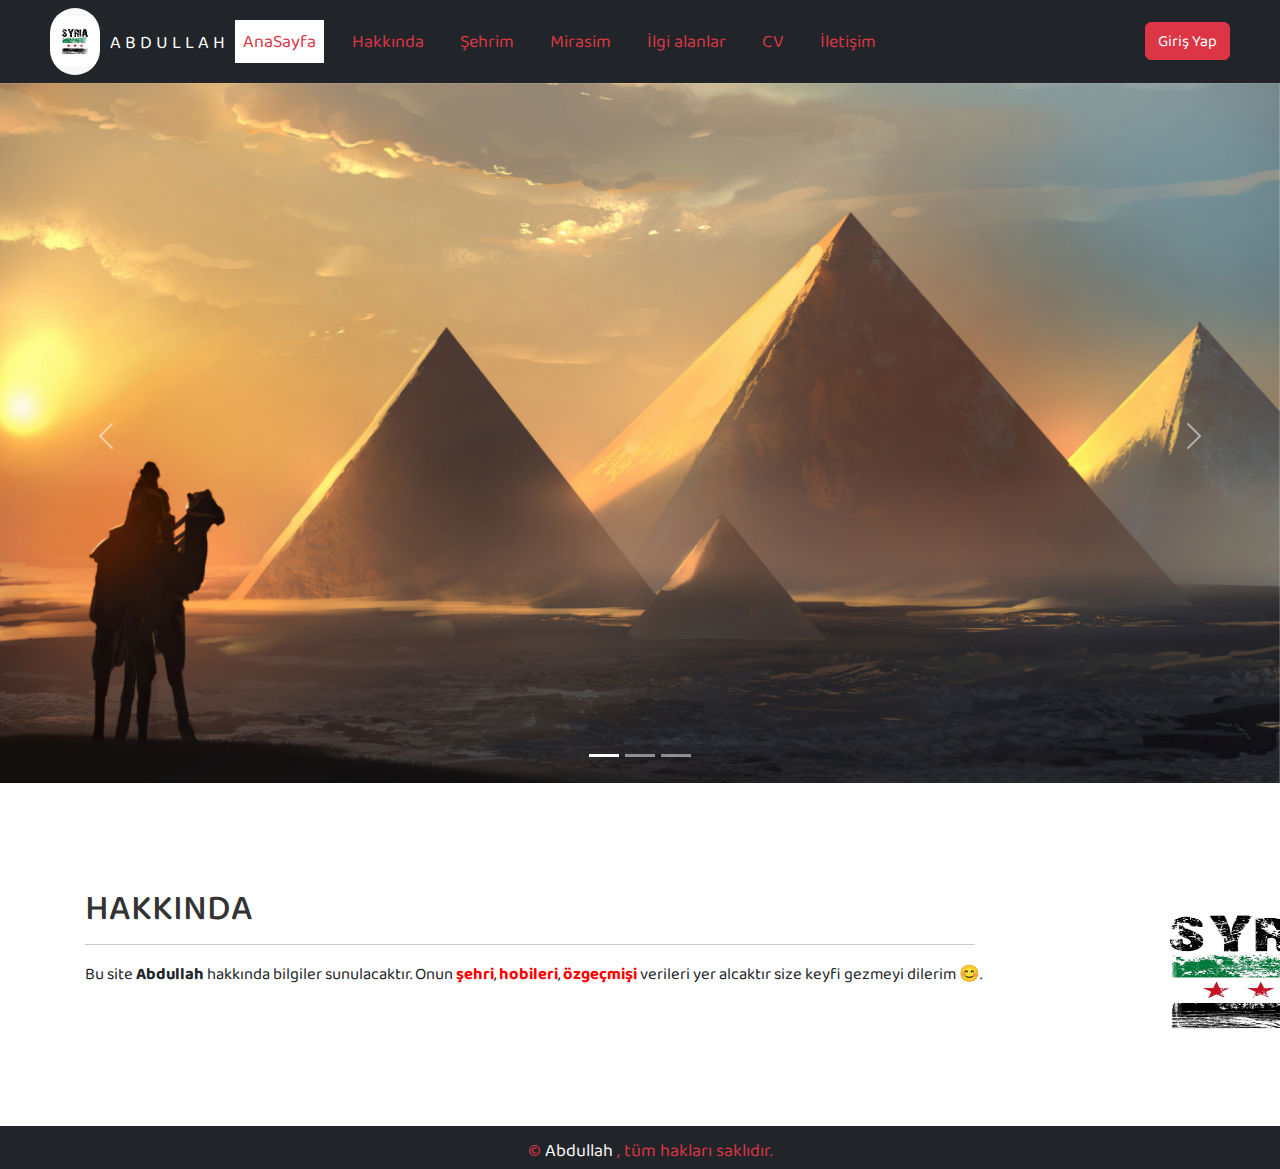
==== index.html @ 957deade "Ana sayfayi yuklemek" ====
<!DOCTYPE html>
<html lang="Tr">
<head>
    <meta charset="UTF-8">
    <meta http-equiv="X-UA-Compatible" content="IE=edge">
    <meta name="viewport" content="width=device-width, initial-scale=1.0">
    <title>ABDULLAH</title>
    <meta name="viewport" content="width=device-width, initial-scale=1">
    <link href="https://cdn.jsdelivr.net/npm/bootstrap@5.1.3/dist/css/bootstrap.min.css" rel="stylesheet">
    <script src="https://cdn.jsdelivr.net/npm/bootstrap@5.1.3/dist/js/bootstrap.bundle.min.js"></script>
    <link rel="stylesheet" href="CSS/ana.css">
    <link rel="stylesheet" href="CSS/normalize.css">
    <link rel="preconnect" href="https://fonts.googleapis.com">
    <link rel="preconnect" href="https://fonts.gstatic.com" crossorigin>
    <link rel="preconnect" href="https://fonts.googleapis.com">
<link rel="preconnect" href="https://fonts.gstatic.com" crossorigin>
<link href="https://fonts.googleapis.com/css2?family=Baloo+Chettan+2:wght@400;600;700&family=Roboto:wght@100&family=Work+Sans:wght@200;300;400;500;600;700;800&display=swap" rel="stylesheet">
</head>
<body>
    <header>
        <nav class="navbar navbar-expand-lg navbar-dark bg-dark">
            <div id="misir" class="me-auto">
              <a href="#"> <img src="images/flat,750x,075,f-pad,750x1000,f8f8f8.jpg" alt="" style="width: 50px" class="rounded-pill"><a
                  href="#hakkında"><span class="moataz">A B D U L L A H</span></a></a>
            </div>
            <button class="navbar-toggler" type="button" data-bs-toggle="collapse" data-bs-target="#navbarNav"
              aria-controls="navbarNav" aria-expanded="false" aria-label="Toggle navigation">
              <span class="navbar-toggler-icon"></span>
            </button>
            <div class="collapse navbar-collapse" id="navbarNav">
              <ul class="navbar-nav">
                <li class="nav-item">
                  <a class="ana nav-link text-danger" href="index.html">AnaSayfa</a>
                </li>
                <li class="nav-item">
                  <a class="hakkında nav-link text-danger" href="hakkında.html">Hakkında</a>
                </li>
                <li class="nav-item">
                  <a class="şehrim nav-link text-danger" href="şehrim.html">Şehrim</a>
                </li>
                <li class="nav-item">
                  <a class="mirasim nav-link text-danger" href="mirasim.html">Mirasim</a>
                </li>
                <li class="nav-item">
                  <a class="ilgi nav-link text-danger " href="ilgiAlanlar.html">İlgi alanlar</a>
                </li>
                <li class="nav-item">
                  <a class="cv nav-link text-danger " href="cv.html">CV</a>
                </li>
                <li class="nav-item">
                  <a class="iletişim nav-link text-danger " href="iletişim.html">İletişim</a>
                </li>
              </ul>
            </div>
            <div class="ms-auto">
              <a href="login.html">
                <form class="giriş">
                  <button class="btn btn-danger" type="button">Giriş Yap</button>
                </form>
              </a>
            </div>
        </nav>
    </header>
   <section class="slider">
    <div id="demo" class="carousel slide" data-bs-ride="carousel">
        <div class="carousel-indicators">
            <button type="button" data-bs-target="#demo" data-bs-slide-to="0" class="active"></button>
            <button type="button" data-bs-target="#demo" data-bs-slide-to="1"></button>
            <button type="button" data-bs-target="#demo" data-bs-slide-to="2"></button>
        </div>
        
        <div class="carousel-inner">
            <div class="carousel-item active">
                <img src="images/pyramids-of-giza-al-1366x768.jpg" alt="Los Angeles" class="d-block w-100" style="height: 700px">
            </div>
            <div class="carousel-item">
                <img src="images/pyramid-digital-art-4k-42.jpg" alt="Chicago" class="d-block w-100" style="height: 700px">
            </div>
            <div class="carousel-item">
                <img src="images/kempinski-hotel-soma-bay-b9108e96-1-e1608202848340.jpg" alt="New York" class="d-block w-100" style="height: 700px">
            </div>
        </div>
        
        <button class="carousel-control-prev" type="button" data-bs-target="#demo" data-bs-slide="prev">
            <span class="carousel-control-prev-icon"></span>
        </button>
        <button class="carousel-control-next" type="button" data-bs-target="#demo" data-bs-slide="next">
            <span class="carousel-control-next-icon"></span>
        </button>
    </div>
</section>

    <br><br>
    <section>
        <div class="container mt-5">
            <a id="hakkında" href="hakkında.html"><h1 class="hakk">HAKKINDA</h1></a>
            <hr class="line">
              <p>Bu site <strong class="moataz">Abdullah</strong>  hakkında bilgiler sunulacaktır. Onun <strong> <a href="şehrim.html">şehri</a></strong>, <strong> <a href="hakkında.html">hobileri</a></strong>, <strong> <a href="cv.html">özgeçmişi</a></strong>  verileri yer alcaktır size keyfi gezmeyi dilerim 😊.
            </p>     
            <img id="mshakkında" src="images/egypt-modern-vector-19048373-removebg-preview.png" class="rounded" alt="MISIR" width="350" height="300"> 
          </div>
    </section>
    <footer>
        <nav class="navbar navbar-expand-sm bg-dark mt-1">
            <div class="container-fluid">
                <div class="mx-auto">
                    <span  class="text-danger">&copy;   </span> <span class="text-light"> Abdullah</span> <span class="text-danger">, tüm hakları saklıdır.</span>
                </div>
                
            </div>
        </nav>
    </footer>
        <!-- Optional Bootstrap JavaScript -->
        <script src="https://stackpath.bootstrapcdn.com/bootstrap/5.0.0-alpha2/js/bootstrap.bundle.min.js"></script>
</body>
</html>
---- CSS/ana.css ----
@import url("https://fonts.googleapis.com/css2?family=Baloo+Chettan+2:wght@400;600;700&family=Roboto:wght@100&family=Work+Sans:wght@200;300;400;500;600;700;800&display=swap");
* {
  -webkit-box-sizing: border-box;
  -moz-box-sizing: border-box;
  box-sizing: border-box;
}
body {
  font-family: "Baloo Chettan 2", cursive;
  font-size: 18px;
  /* overflow-x: hidden; */
}

ul {
  list-style: none;
}
.container {
  padding-left: 15px;
  padding-right: 15px;
  margin-left: auto;
  margin-right: auto;
}
/* Small */
@media (min-width: 768px) {
  .container {
    width: 750px;
  }
}
/* Medium */
@media (min-width: 992px) {
  .container {
    width: 970px;
  }
}
/* Large */
@media (min-width: 1200px) {
  .container {
    width: 1170px;
  }
}

li a:hover {
  background-color: white;
}

a {
  text-decoration: none;
}

li a.ana:link {
  background-color: white;
}

ul li {
  margin-left: 20px;
}

.giriş {
  margin-right: 50px;
}

#misir {
  margin-left: 50px;
}

span {
  color: white;
  position: relative;
  top: 3px;
  left: 10px;
}

h1.hakk {
  color: #333;
}

#mshakkında {
  margin: -180px 10px 0px 1000px;
}

.moataz:hover {
  color: red;
  cursor: pointer;
}

.container p {
  font-family: "Baloo Chettan 2", cursive;
  font-size: 16.5px;
}

strong a {
  color: red;
}

.line {
  width: 890px;
  margin-top: -8px;
}
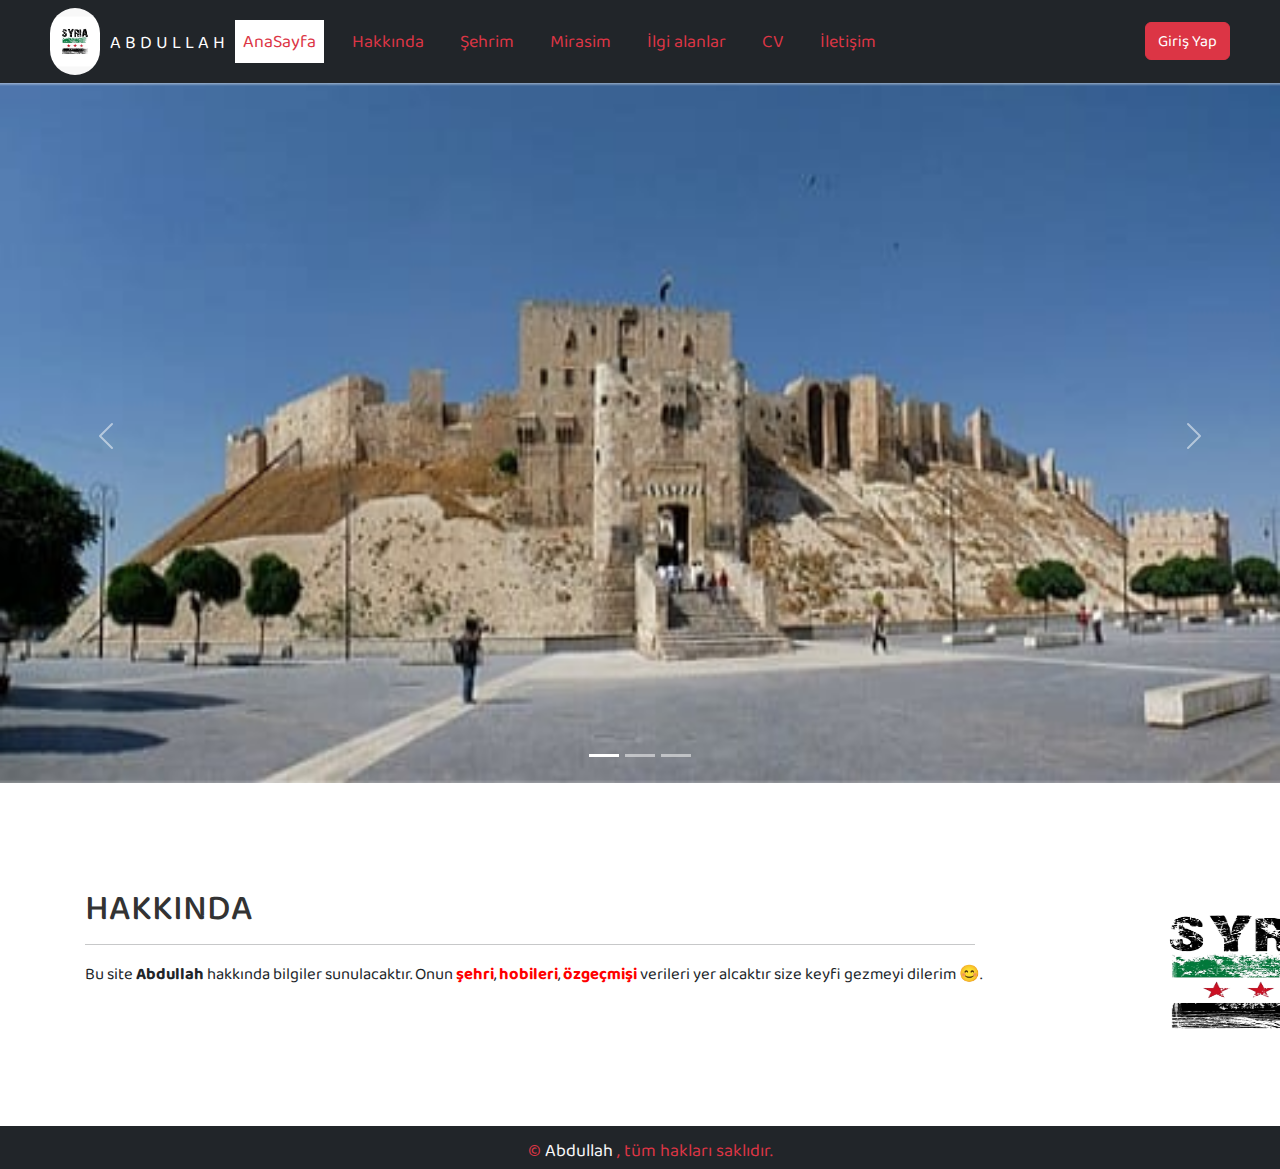
==== commit 3cb3b49a: "fotograf yukleme" ====
--- a/index.html
+++ b/index.html
@@ -71,10 +71,10 @@
         
         <div class="carousel-inner">
             <div class="carousel-item active">
-                <img src="images/pyramids-of-giza-al-1366x768.jpg" alt="Los Angeles" class="d-block w-100" style="height: 700px">
+                <img src="images/kkkkk.jpg" alt="Los Angeles" class="d-block w-100" style="height: 700px">
             </div>
             <div class="carousel-item">
-                <img src="images/pyramid-digital-art-4k-42.jpg" alt="Chicago" class="d-block w-100" style="height: 700px">
+                <img src="images/cami.jpg" alt="Chicago" class="d-block w-100" style="height: 700px">
             </div>
             <div class="carousel-item">
                 <img src="images/kempinski-hotel-soma-bay-b9108e96-1-e1608202848340.jpg" alt="New York" class="d-block w-100" style="height: 700px">
